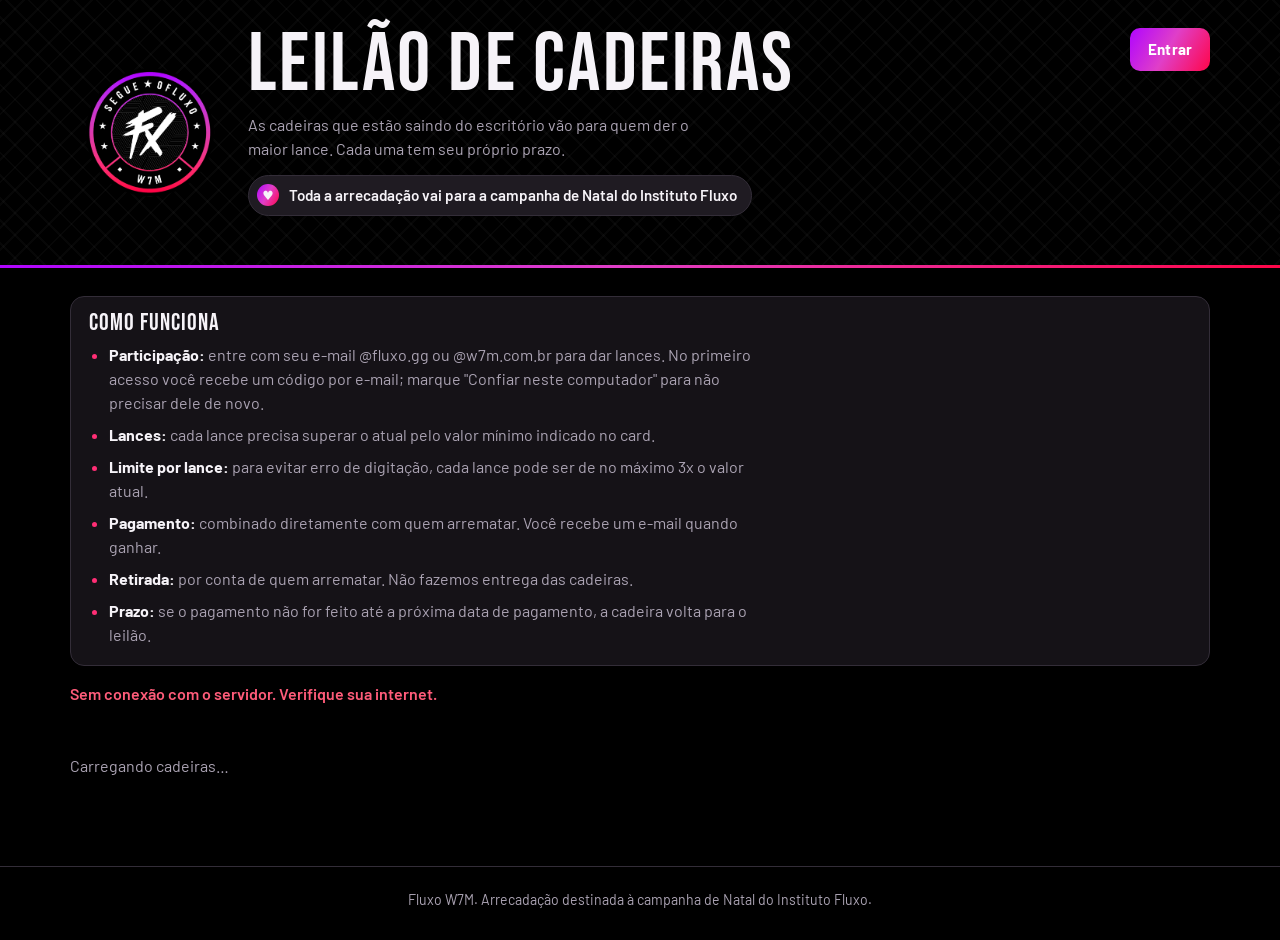
==== index.html @ a94c4317 "index.html" ====
<!doctype html>
<html lang="pt-BR">
<head>
<meta charset="utf-8">
<meta name="viewport" content="width=device-width, initial-scale=1">
<meta name="theme-color" content="#000000">
<title>Leilão de cadeiras | Fluxo W7M</title>
<link rel="icon" id="favicon" href="">
<link rel="preconnect" href="https://fonts.googleapis.com">
<link rel="preconnect" href="https://fonts.gstatic.com" crossorigin>
<link href="https://fonts.googleapis.com/css2?family=Bebas+Neue&family=Barlow:wght@400;500;600;700&display=swap" rel="stylesheet">
<style>
  /* Cores tiradas da logo: preto do escudo e o anel roxo → magenta → vermelho */
  :root {
    --preto: #000000;
    --carvao: #151217;
    --carvao-2: #1F1B22;
    --linha: #332D38;
    --texto: #F6F3F8;
    --suave: #ABA3B3;
    --roxo: #B005FF;
    --magenta: #E03FC8;
    --rosa: #FF2E75;
    --vermelho: #FF0649;
    --grad: linear-gradient(120deg, #B005FF 0%, #E03FC8 48%, #FF0649 100%);
    --ok: #5BE3A4;
    --alerta: #FF5C7A;
    --titulo: "Bebas Neue", "Oswald", Impact, "Arial Narrow", sans-serif;
    --texto-ff: "Barlow", "Segoe UI", system-ui, sans-serif;
  }
  * { box-sizing: border-box; }
  html { background: var(--preto); }
  body { margin: 0; background: var(--preto); color: var(--texto); font-family: var(--texto-ff); font-size: 16px; line-height: 1.5; }
  button { font: inherit; cursor: pointer; }
  :focus-visible { outline: 3px solid var(--magenta); outline-offset: 2px; }
  .sr { position: absolute; width: 1px; height: 1px; overflow: hidden; clip: rect(0 0 0 0); white-space: nowrap; }

  /* ---------- Topo ---------- */
  .faixa {
    position: relative;
    background:
      repeating-linear-gradient(135deg, rgba(255,255,255,.028) 0 2px, transparent 2px 16px),
      repeating-linear-gradient(45deg, rgba(255,255,255,.028) 0 2px, transparent 2px 16px),
      var(--preto);
    border-bottom: 1px solid var(--linha);
  }
  .faixa::after { content: ""; position: absolute; left: 0; right: 0; bottom: -1px; height: 3px; background: var(--grad); }
  .topo { max-width: 1180px; margin: 0 auto; padding: 28px 20px 36px; display: grid; grid-template-columns: auto 1fr auto; gap: 28px; align-items: center; }
  .logo { width: clamp(96px, 14vw, 150px); height: auto; display: block; }
  h1 { font-family: var(--titulo); font-weight: 400; font-size: clamp(2.8rem, 8vw, 5.2rem); line-height: .9; letter-spacing: .03em; margin: 0; }
  .intro { color: var(--suave); max-width: 52ch; margin: 10px 0 0; }
  .causa { display: inline-flex; align-items: center; gap: 10px; margin-top: 14px; padding: 8px 14px 8px 8px; border-radius: 999px; background: var(--carvao-2); border: 1px solid var(--linha); font-weight: 600; font-size: .95rem; }
  .causa i { width: 22px; height: 22px; border-radius: 50%; background: var(--grad); flex: none; display: grid; place-items: center; font-style: normal; font-size: .8rem; }
  .conta { display: flex; align-items: center; gap: 10px; font-size: .95rem; align-self: start; }
  .conta .email { color: var(--suave); }

  .btn { background: var(--grad); color: #fff; border: 0; border-radius: 10px; padding: 10px 18px; font-weight: 700; white-space: nowrap; letter-spacing: .01em; }
  .btn:hover { filter: brightness(1.12); }
  .btn:disabled { opacity: .5; cursor: not-allowed; filter: none; }
  .btn-sec { background: transparent; color: var(--texto); border: 1.5px solid var(--linha); border-radius: 10px; padding: 8px 14px; font-weight: 600; }
  .btn-sec:hover { border-color: var(--magenta); }
  .link { background: none; border: 0; padding: 0; color: var(--magenta); text-decoration: underline; }

  /* ---------- Regras ---------- */
  .regras { max-width: 1180px; margin: 28px auto 0; padding: 0 20px; }
  .regras .caixa { background: var(--carvao); border: 1px solid var(--linha); border-radius: 14px; }
  .regras h2 { padding: 14px 18px 8px; margin: 0; font-size: 1.5rem; letter-spacing: .04em; }
  .regras ul { margin: 0; padding: 0 18px 18px 38px; display: grid; gap: 8px; max-width: 80ch; }
  .regras li::marker { color: var(--rosa); }
  .regras li strong { color: var(--texto); }
  .regras li { color: var(--suave); }

  .aviso { max-width: 1180px; margin: 16px auto 0; padding: 0 20px; color: var(--alerta); font-weight: 600; }

  /* ---------- Cadeiras ---------- */
  .grade { max-width: 1180px; margin: 0 auto; padding: 32px 20px 72px; display: grid; grid-template-columns: repeat(auto-fill, minmax(290px, 1fr)); gap: 34px 24px; }
  .vazio { color: var(--suave); grid-column: 1 / -1; }

  .lote { position: relative; background: var(--carvao); border: 1px solid var(--linha); border-radius: 14px; display: flex; flex-direction: column; }
  .foto { aspect-ratio: 4 / 3; background: var(--carvao-2); border-radius: 13px 13px 0 0; overflow: hidden; display: grid; place-items: center; }
  .foto img { width: 100%; height: 100%; object-fit: cover; display: block; }
  .foto svg { width: 36%; color: #4A4350; }

  /* Etiqueta de preço pendurada, no gradiente do anel da logo */
  .etq-wrap { position: absolute; top: 18px; right: -10px; filter: drop-shadow(0 4px 10px rgba(0,0,0,.55)); transform: rotate(3deg); transform-origin: left center; }
  .etiqueta { position: relative; background: var(--grad); color: #fff; clip-path: polygon(16px 0, 100% 0, 100% 100%, 16px 100%, 0 50%); padding: 8px 18px 8px 30px; min-width: 150px; }
  .etiqueta::before { content: ""; position: absolute; left: 12px; top: 50%; width: 8px; height: 8px; margin-top: -4px; border-radius: 50%; background: var(--preto); }
  .etq-rotulo { display: block; font-size: .76rem; font-weight: 600; opacity: .9; }
  .etq-valor { display: block; font-family: var(--titulo); font-size: 2.1rem; line-height: 1; letter-spacing: .02em; font-variant-numeric: tabular-nums; }
  .etiqueta.mudou { animation: mudou .55s ease-out; }
  @keyframes mudou { 0% { transform: scale(1.1); } 100% { transform: scale(1); } }
  .encerrado .etiqueta { background: #3A3440; }
  .encerrado .foto img { filter: grayscale(.7); }

  .corpo { padding: 16px 18px 18px; display: flex; flex-direction: column; gap: 6px; flex: 1; }
  .corpo p { margin: 0; }
  .lote-num { font-size: .85rem; color: var(--suave); font-weight: 600; }
  h2 { font-family: var(--titulo); font-weight: 400; font-size: 1.8rem; line-height: 1; letter-spacing: .03em; margin: 0 0 2px; }
  .desc { color: var(--suave); font-size: .95rem; }
  .prazo { font-size: .95rem; margin-top: 6px !important; }
  .relogio { font-variant-numeric: tabular-nums; font-weight: 700; }
  .relogio.urgente { color: var(--rosa); }
  .data { color: var(--suave); }
  .qtd { font-size: .92rem; color: var(--suave); }
  .status { font-size: .95rem; font-weight: 700; }
  .status.ok { color: var(--ok); }
  .status.alerta { color: var(--alerta); }

  .lance { margin-top: auto; padding-top: 12px; display: flex; gap: 8px; }
  .campo { flex: 1; min-width: 0; display: flex; align-items: center; border: 1.5px solid var(--linha); border-radius: 10px; padding: 0 4px 0 12px; background: var(--carvao-2); }
  .campo:focus-within { border-color: var(--magenta); }
  .campo span { color: var(--suave); }
  .campo input { border: 0; outline: 0; background: transparent; color: var(--texto); font: inherit; font-weight: 600; width: 100%; padding: 10px 6px; font-variant-numeric: tabular-nums; }
  .min { font-size: .84rem; color: var(--suave); }

  /* ---------- Login ---------- */
  dialog { border: 1px solid var(--linha); border-radius: 16px; padding: 26px; width: calc(100% - 32px); max-width: 400px; background: var(--carvao); color: var(--texto); }
  dialog::backdrop { background: rgba(0, 0, 0, .7); }
  dialog h2 { font-size: 2.2rem; margin-bottom: 6px; }
  dialog p { margin: 0 0 14px; color: var(--suave); }
  dialog strong { color: var(--texto); }
  .entrada { width: 100%; padding: 11px 12px; border: 1.5px solid var(--linha); border-radius: 10px; background: var(--carvao-2); color: var(--texto); font: inherit; margin-bottom: 14px; }
  .entrada:focus { outline: 0; border-color: var(--magenta); }
  .entrada.codigo { font-size: 1.5rem; letter-spacing: .45em; text-align: center; font-variant-numeric: tabular-nums; }
  .acoes { display: flex; gap: 10px; align-items: center; flex-wrap: wrap; }
.confiar { display: grid; grid-template-columns: auto 1fr; gap: 2px 10px; align-items: center; margin: -2px 0 16px; font-weight: 600; cursor: pointer; }
  .confiar input { width: 18px; height: 18px; accent-color: var(--magenta); margin: 0; }
  .confiar span { grid-column: 2; font-weight: 400; font-size: .85rem; color: var(--suave); }
  .erro { color: var(--alerta); font-weight: 600; min-height: 1.5em; margin: 10px 0 0 !important; }

  .toast { position: fixed; left: 50%; bottom: 24px; transform: translate(-50%, 20px); background: var(--texto); color: var(--preto); font-weight: 600; padding: 12px 18px; border-radius: 10px; max-width: calc(100% - 32px); opacity: 0; pointer-events: none; transition: opacity .2s, transform .2s; }
  .toast.visivel { opacity: 1; transform: translate(-50%, 0); }
  .toast.erro-toast { background: var(--vermelho); color: #fff; }

  footer { border-top: 1px solid var(--linha); color: var(--suave); font-size: .88rem; text-align: center; padding: 22px 20px 30px; }

  @media (max-width: 720px) {
    .topo { grid-template-columns: auto 1fr; gap: 16px 18px; padding-top: 20px; }
    .topo > .conta { grid-column: 1 / -1; grid-row: 1; justify-self: end; }
    .topo > .texto-topo { grid-column: 1 / -1; }
    .logo { width: 88px; }
    .causa { border-radius: 14px; align-items: flex-start; }
  }
  @media (prefers-reduced-motion: reduce) {
    .etiqueta.mudou { animation: none; }
    .toast { transition: none; }
  }
</style>
</head>
<body>

<div class="faixa">
  <header class="topo">
    <img class="logo" id="logo" src="[data-uri]" alt="Fluxo W7M">
    <div class="texto-topo">
      <h1>Leilão de cadeiras</h1>
      <p class="intro">As cadeiras que estão saindo do escritório vão para quem der o maior lance. Cada uma tem seu próprio prazo.</p>
      <p class="causa"><i aria-hidden="true">♥</i>Toda a arrecadação vai para a campanha de Natal do Instituto Fluxo</p>
    </div>
    <div class="conta" id="conta"></div>
  </header>
</div>

<section class="regras" aria-label="Regras do leilão">
  <div class="caixa">
    <h2>Como funciona</h2>
    <ul>
      <li><strong>Participação:</strong> entre com seu e-mail @fluxo.gg ou @w7m.com.br para dar lances. No primeiro acesso você recebe um código por e-mail; marque "Confiar neste computador" para não precisar dele de novo.</li>
      <li><strong>Lances:</strong> cada lance precisa superar o atual pelo valor mínimo indicado no card.</li>
      <li id="regra-limite"><strong>Limite por lance:</strong> para evitar erro de digitação, cada lance pode ser de no máximo 3x o valor atual.</li>
      <li id="regra-prorroga" hidden></li>
      <li><strong>Pagamento:</strong> combinado diretamente com quem arrematar. Você recebe um e-mail quando ganhar.</li>
      <li><strong>Retirada:</strong> por conta de quem arrematar. Não fazemos entrega das cadeiras.</li>
      <li><strong>Prazo:</strong> se o pagamento não for feito até a próxima data de pagamento, a cadeira volta para o leilão.</li>
    </ul>
  </div>
</section>

<p class="aviso" id="aviso" role="alert" hidden></p>

<main class="grade" id="grade" aria-live="polite">
  <p class="vazio">Carregando cadeiras…</p>
</main>

<footer>Fluxo W7M. Arrecadação destinada à campanha de Natal do Instituto Fluxo.</footer>

<dialog id="login" aria-labelledby="login-titulo">
  <h2 id="login-titulo">Entrar</h2>
  <form id="passo1">
    <p>Use seu e-mail @fluxo.gg ou @w7m.com.br. Vamos enviar um código de 6 dígitos para confirmar.</p>
    <label class="sr" for="email">E-mail corporativo</label>
    <input class="entrada" id="email" type="email" autocomplete="email" placeholder="voce@fluxo.gg" required>
    <div class="acoes">
      <button class="btn" type="submit">Continuar</button>
      <button class="btn-sec" type="button" data-fechar>Cancelar</button>
    </div>
  </form>
  <form id="passo2" hidden>
    <p>Digite o código enviado para <strong id="email-enviado"></strong>.</p>
    <label class="sr" for="codigo">Código</label>
    <input class="entrada codigo" id="codigo" inputmode="numeric" autocomplete="one-time-code" maxlength="6" required>
    <label class="confiar"><input type="checkbox" id="confiar" checked> Confiar neste computador <span>Não pedir código de novo neste navegador por 90 dias. Desmarque em computadores compartilhados.</span></label>
    <div class="acoes">
      <button class="btn" type="submit">Entrar</button>
      <button class="link" type="button" id="trocar-email">Usar outro e-mail</button>
    </div>
  </form>
  <p class="erro" id="erro-login" role="alert"></p>
</dialog>

<div class="toast" id="toast" role="status" aria-live="polite"></div>

<script>
  /* ===== Configuração ===== */
  const API_URL = 'https://script.google.com/macros/s/AKfycbynRwcFIczvZDJxloU6Pd7T9R0uLEcci5AdO_W9Nl7tfOy12jbIiubH8fIMwe51imMV/exec';
  const ATUALIZAR_A_CADA_MS = 15000;

  /* ===== Estado ===== */
  const $ = (s, el = document) => el.querySelector(s);
  const brl = new Intl.NumberFormat('pt-BR', { style: 'currency', currency: 'BRL' });
  const fmtData = new Intl.DateTimeFormat('pt-BR', { weekday: 'short', day: '2-digit', month: '2-digit', hour: '2-digit', minute: '2-digit' });
  const CADEIRA_SVG = '<svg viewBox="0 0 64 64" fill="none" stroke="currentColor" stroke-width="3" stroke-linecap="round" stroke-linejoin="round" aria-hidden="true"><path d="M21 8h22v22H21z"/><path d="M15 34h34"/><path d="M32 34v12"/><path d="M20 54l12-8 12 8"/><circle cx="20" cy="56" r="2"/><circle cx="44" cy="56" r="2"/><circle cx="32" cy="57" r="2"/></svg>';

  let token = ler('leilao_token');
  let emailLogado = ler('leilao_email');
  let offset = 0;
  let itens = [];
  let carregando = false;

  function ler(k) {
    try { return localStorage.getItem(k) || sessionStorage.getItem(k); } catch { return null; }
  }
  function gravar(k, v, persistente = true) {
    try {
      localStorage.removeItem(k); sessionStorage.removeItem(k);
      if (v != null) (persistente ? localStorage : sessionStorage).setItem(k, v);
    } catch {}
  }
  function esc(s) { return String(s ?? '').replace(/[&<>"']/g, c => ({ '&': '&amp;', '<': '&lt;', '>': '&gt;', '"': '&quot;', "'": '&#39;' }[c])); }

  /* ===== API ===== */
  async function api(action, dados = {}) {
    let r;
    try {
      // Sem header Content-Type para evitar preflight de CORS no Apps Script
      r = await fetch(API_URL, { method: 'POST', body: JSON.stringify({ action, ...dados }) });
    } catch {
      throw new Error('Sem conexão com o servidor. Verifique sua internet.');
    }
    const j = await r.json().catch(() => ({ ok: false, erro: 'Resposta inválida do servidor.' }));
    if (!j.ok) throw new Error(j.erro || 'Algo deu errado.');
    return j;
  }

  async function carregar() {
    if (carregando) return;
    carregando = true;
    try {
      const r = await api('listar', { token });
      offset = new Date(r.agora).getTime() - Date.now();
      if (token && !r.email) sairLocal();
      itens = r.itens;
      const min = r.regras && r.regras.antiSnipeMin;
      const rp = $('#regra-prorroga');
      rp.hidden = !min;
      if (min) rp.innerHTML = `<strong>Último minuto:</strong> um lance nos últimos ${min} minutos prorroga o prazo daquela cadeira em ${min} minutos.`;
      const mult = r.regras && r.regras.multiploMax;
      if (mult) $('#regra-limite').innerHTML = `<strong>Limite por lance:</strong> para evitar erro de digitação, cada lance pode ser de no máximo ${mult}x o valor atual.`;
      render();
      $('#aviso').hidden = true;
    } catch (e) {
      $('#aviso').textContent = e.message;
      $('#aviso').hidden = false;
    } finally {
      carregando = false;
    }
  }

  /* ===== Renderização ===== */
  function render() {
    const grade = $('#grade');
    if (!itens.length) {
      grade.innerHTML = '<p class="vazio">Nenhuma cadeira no leilão por enquanto.</p>';
      return;
    }
    const vazio = $('.vazio', grade);
    if (vazio) vazio.remove();

    const cards = itens.map(it => {
      let card = grade.querySelector(`[data-id="${CSS.escape(it.id)}"]`);
      if (!card) card = criarCard(it);
      atualizarCard(card, it);
      return card;
    });
    grade.querySelectorAll('.lote').forEach(c => {
      if (!itens.some(it => it.id === c.dataset.id)) c.remove();
    });
    // Mantém a ordem do servidor (encerra primeiro no topo), mexendo no DOM só se mudou
    const atual = [...grade.querySelectorAll('.lote')].map(c => c.dataset.id).join('|');
    if (atual !== itens.map(it => it.id).join('|')) cards.forEach(c => grade.appendChild(c));
    tick();
  }

  function criarCard(it) {
    const art = document.createElement('article');
    art.className = 'lote';
    art.dataset.id = it.id;
    const idCampo = 'v-' + it.id.replace(/[^\w-]/g, '_');
    art.innerHTML = `
      <div class="foto">${it.foto ? `<img src="${esc(it.foto)}" alt="${esc(it.nome)}" loading="lazy">` : CADEIRA_SVG}</div>
      <div class="etq-wrap"><div class="etiqueta"><span class="etq-rotulo"></span><span class="etq-valor"></span></div></div>
      <div class="corpo">
        <p class="lote-num">Lote ${esc(it.id)}</p>
        <h2>${esc(it.nome)}</h2>
        ${it.descricao ? `<p class="desc">${esc(it.descricao)}</p>` : ''}
        <p class="prazo"><span class="relogio"></span> <span class="data"></span></p>
        <p class="qtd"></p>
        <p class="status"></p>
        <form class="lance" novalidate>
          <label class="sr" for="${idCampo}">Valor do lance para ${esc(it.nome)}</label>
          <div class="campo"><span>R$</span><input id="${idCampo}" inputmode="decimal" autocomplete="off"></div>
          <button class="btn" type="submit">Dar lance</button>
        </form>
        <p class="min"></p>
      </div>`;
    const input = $('input', art);
    input.addEventListener('input', () => { input.dataset.editado = '1'; });
    $('form', art).addEventListener('submit', ev => enviarLance(ev, art));
    const img = $('img', art);
    if (img) img.addEventListener('error', () => { $('.foto', art).innerHTML = CADEIRA_SVG; });
    return art;
  }

  function atualizarCard(card, it) {
    card.classList.toggle('encerrado', it.encerrado);

    const valEl = $('.etq-valor', card);
    const novo = brl.format(it.lanceAtual ?? it.lanceInicial);
    if (valEl.textContent && valEl.textContent !== novo) piscar($('.etiqueta', card));
    valEl.textContent = novo;
    $('.etq-rotulo', card).textContent = it.totalLances
      ? (it.encerrado ? 'Valor final' : 'Lance atual')
      : 'Lance inicial';

    $('.qtd', card).textContent = it.totalLances === 0 ? 'Nenhum lance ainda'
      : it.totalLances === 1 ? '1 lance' : `${it.totalLances} lances`;

    let txt = '', cls = '';
    if (it.encerrado) {
      if (it.souLider) { txt = 'Você arrematou esta cadeira'; cls = 'ok'; }
      else if (it.totalLances) txt = it.lider ? `Arrematada por ${it.lider}` : 'Arrematada';
      else txt = 'Encerrada sem lances';
    } else if (it.souLider) { txt = 'Você está na frente'; cls = 'ok'; }
    else if (it.meuMaiorLance) { txt = 'Seu lance foi coberto'; cls = 'alerta'; }
    else if (it.totalLances && it.lider) txt = `Na frente: ${it.lider}`;
    const st = $('.status', card);
    st.textContent = txt;
    st.className = 'status ' + cls;
    st.hidden = !txt;

    const rel = $('.relogio', card);
    if (rel.dataset.fim !== it.encerraEm) { rel.dataset.fim = it.encerraEm; delete rel.dataset.fechou; }
    const dataFim = fmtData.format(new Date(it.encerraEm));
    $('.data', card).textContent = it.encerrado ? `em ${dataFim}` : `(até ${dataFim})`;

    const form = $('form', card), input = $('input', card), btn = $('button', card), min = $('.min', card);
    form.hidden = it.encerrado;
    min.hidden = it.encerrado;
    min.textContent = `Lance mínimo: ${brl.format(it.minimo)}`;
    if (document.activeElement !== input && (!input.dataset.editado || lerValor(input.value) < it.minimo)) {
      input.value = paraCampo(it.minimo);
      delete input.dataset.editado;
    }
    if (!btn.dataset.confirmar && !btn.disabled) btn.textContent = token ? 'Dar lance' : 'Entrar para dar lance';
  }

  function piscar(el) {
    el.classList.remove('mudou');
    void el.offsetWidth;
    el.classList.add('mudou');
  }

  /* ===== Contagem regressiva ===== */
  function duracao(ms) {
    const s = Math.floor(ms / 1000);
    const d = Math.floor(s / 86400), h = Math.floor(s % 86400 / 3600), m = Math.floor(s % 3600 / 60), seg = s % 60;
    if (d > 0) return `${d}d ${h}h`;
    if (h > 0) return `${h}h ${String(m).padStart(2, '0')}min`;
    return `${m}min ${String(seg).padStart(2, '0')}s`;
  }

  function tick() {
    const agora = Date.now() + offset;
    document.querySelectorAll('.relogio').forEach(el => {
      if (!el.dataset.fim) return;
      const ms = new Date(el.dataset.fim).getTime() - agora;
      if (ms <= 0) {
        el.textContent = 'Encerrado';
        el.classList.remove('urgente');
        if (!el.dataset.fechou) { el.dataset.fechou = '1'; setTimeout(carregar, 1500); }
        return;
      }
      el.textContent = 'Encerra em ' + duracao(ms);
      el.classList.toggle('urgente', ms < 3600000);
    });
  }

  /* ===== Lances ===== */
  function lerValor(s) {
    s = String(s || '').trim().replace(/[^\d.,]/g, '');
    if (s.includes(',')) s = s.replace(/\./g, '').replace(',', '.');
    else if (/^\d{1,3}(\.\d{3})+$/.test(s)) s = s.replace(/\./g, '');
    return Number(s);
  }

  function paraCampo(v) {
    return Number.isInteger(v) ? String(v) : v.toFixed(2).replace('.', ',');
  }

  function voltarBotao(btn) {
    clearTimeout(btn._t);
    delete btn.dataset.confirmar;
    btn.disabled = false;
    btn.textContent = token ? 'Dar lance' : 'Entrar para dar lance';
  }

  async function enviarLance(ev, card) {
    ev.preventDefault();
    if (!token) { abrirLogin(); return; }

    const it = itens.find(x => x.id === card.dataset.id);
    const input = $('input', card), btn = $('button', card);
    const valor = lerValor(input.value);
    if (!(valor > 0)) { toast('Digite o valor do lance.', true); input.focus(); return; }
    if (valor < it.minimo) { toast(`O lance mínimo é ${brl.format(it.minimo)}.`, true); input.focus(); return; }
    if (it.maximo && valor > it.maximo) { toast(`Confira o valor: o limite deste lance é ${brl.format(it.maximo)}.`, true); input.focus(); return; }

    // Primeiro clique pede confirmação, segundo envia
    if (btn.dataset.confirmar !== String(valor)) {
      btn.dataset.confirmar = String(valor);
      btn.textContent = `Confirmar ${brl.format(valor)}`;
      clearTimeout(btn._t);
      btn._t = setTimeout(() => voltarBotao(btn), 5000);
      return;
    }

    clearTimeout(btn._t);
    btn.disabled = true;
    btn.textContent = 'Enviando…';
    try {
      await api('darLance', { token, cadeiraId: it.id, valor });
      toast(`Lance de ${brl.format(valor)} registrado.`);
      delete input.dataset.editado;
    } catch (e) {
      toast(e.message, true);
      if (/sessão/i.test(e.message)) { sairLocal(); abrirLogin(); }
    } finally {
      voltarBotao(btn);
      await carregar();
    }
  }

  /* ===== Login ===== */
  const dlg = $('#login');

  function passo(n) {
    $('#passo1').hidden = n !== 1;
    $('#passo2').hidden = n !== 2;
    $('#erro-login').textContent = '';
  }

  function abrirLogin() {
    passo(1);
    dlg.showModal();
    $('#email').focus();
  }

  $('#passo1').addEventListener('submit', async ev => {
    ev.preventDefault();
    const btn = $('button[type=submit]', ev.target);
    btn.disabled = true; btn.textContent = 'Entrando…';
    $('#erro-login').textContent = '';
    try {
      const email = $('#email').value.trim();
      const r = await api('entrar', { email });
      if (r.precisaCodigo) {
        $('#email-enviado').textContent = email;
        passo(2);
        $('#codigo').value = '';
        $('#codigo').focus();
      } else {
        concluirLogin(r);
      }
    } catch (e) {
      $('#erro-login').textContent = e.message;
    } finally {
      btn.disabled = false; btn.textContent = 'Continuar';
    }
  });

  $('#passo2').addEventListener('submit', async ev => {
    ev.preventDefault();
    const btn = $('button[type=submit]', ev.target);
    btn.disabled = true; btn.textContent = 'Verificando…';
    $('#erro-login').textContent = '';
    try {
      const r = await api('validarCodigo', { email: $('#email').value.trim(), codigo: $('#codigo').value, confiar: $('#confiar').checked });
      concluirLogin(r);
    } catch (e) {
      $('#erro-login').textContent = e.message;
    } finally {
      btn.disabled = false; btn.textContent = 'Entrar';
    }
  });

  function concluirLogin(r) {
    token = r.token; emailLogado = r.email;
    const lembrar = r.confiar !== false;
    gravar('leilao_token', token, lembrar); gravar('leilao_email', emailLogado, lembrar);
    dlg.close();
    atualizarConta();
    toast('Pronto, você já pode dar lances.');
    carregar();
  }

  $('#trocar-email').addEventListener('click', () => { passo(1); $('#email').focus(); });
  dlg.querySelectorAll('[data-fechar]').forEach(b => b.addEventListener('click', () => dlg.close()));

  function atualizarConta() {
    $('#conta').innerHTML = token
      ? `<span class="email">${esc(emailLogado)}</span><button class="btn-sec" type="button" data-acao="sair">Sair</button>`
      : `<button class="btn" type="button" data-acao="entrar">Entrar</button>`;
    document.querySelectorAll('.lance button').forEach(b => { if (!b.dataset.confirmar && !b.disabled) voltarBotao(b); });
  }

  $('#conta').addEventListener('click', async ev => {
    const acao = ev.target.dataset.acao;
    if (acao === 'entrar') abrirLogin();
    if (acao === 'sair') {
      const t = token;
      sairLocal();
      carregar();
      try { await api('sair', { token: t }); } catch {}
    }
  });

  function sairLocal() {
    token = null; emailLogado = null;
    gravar('leilao_token', null); gravar('leilao_email', null);
    atualizarConta();
  }

  /* ===== Aviso rápido ===== */
  function toast(msg, erro = false) {
    const t = $('#toast');
    t.textContent = msg;
    t.classList.toggle('erro-toast', erro);
    t.classList.add('visivel');
    clearTimeout(t._t);
    t._t = setTimeout(() => t.classList.remove('visivel'), 3500);
  }

  /* ===== Início ===== */
  $('#favicon').href = $('#logo').src;
  atualizarConta();
  if (API_URL.startsWith('COLE_AQUI')) {
    $('#grade').innerHTML = '<p class="vazio">Falta configurar: cole a URL do Apps Script na constante API_URL deste arquivo.</p>';
  } else {
    carregar();
    setInterval(tick, 1000);
    setInterval(() => { if (!document.hidden) carregar(); }, ATUALIZAR_A_CADA_MS);
    document.addEventListener('visibilitychange', () => { if (!document.hidden) carregar(); });
  }
</script>
</body>
</html>
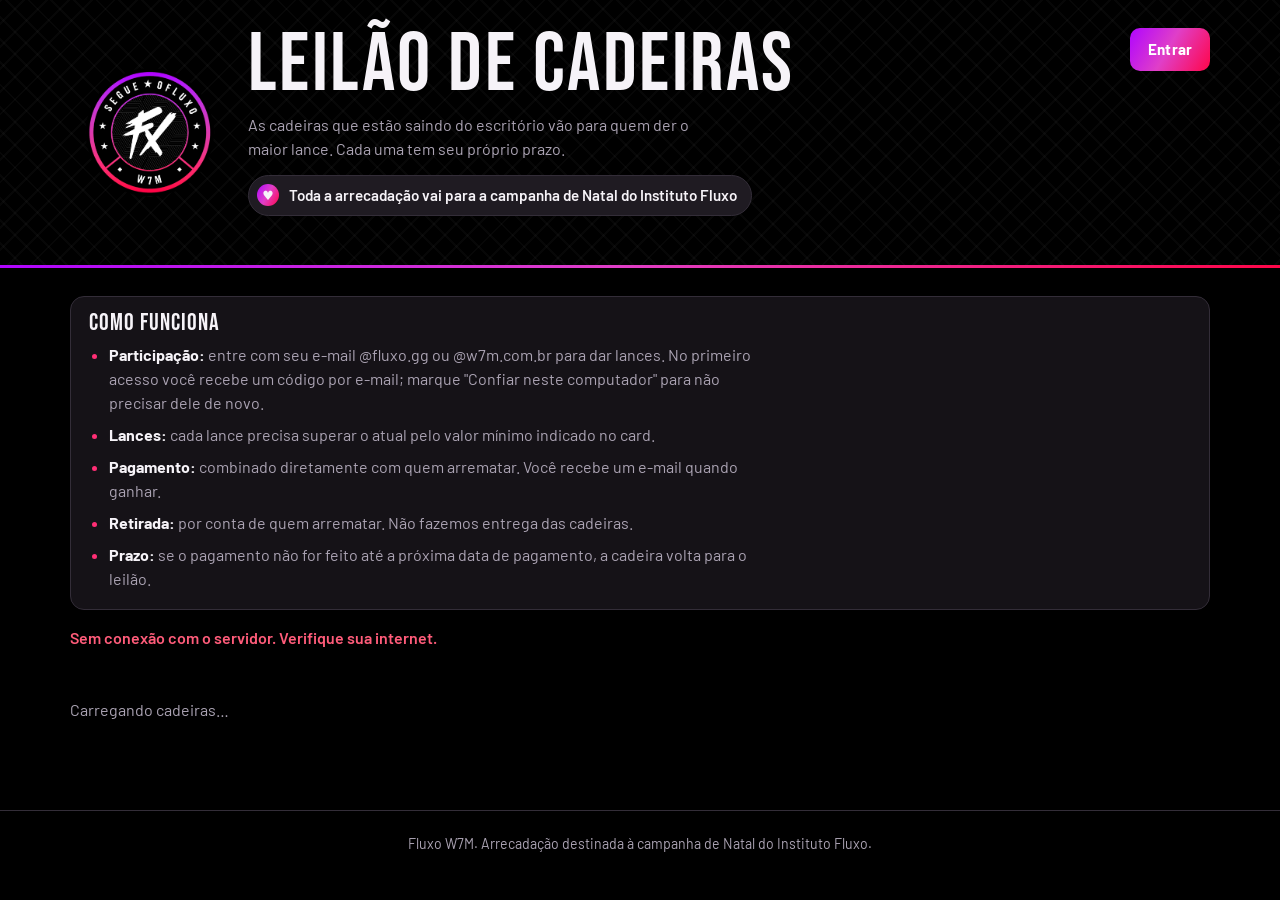
==== commit aacd4b9b: "Add files via upload" ====
--- a/index.html
+++ b/index.html
@@ -77,8 +77,8 @@
   .vazio { color: var(--suave); grid-column: 1 / -1; }
 
   .lote { position: relative; background: var(--carvao); border: 1px solid var(--linha); border-radius: 14px; display: flex; flex-direction: column; }
-  .foto { aspect-ratio: 4 / 3; background: var(--carvao-2); border-radius: 13px 13px 0 0; overflow: hidden; display: grid; place-items: center; }
-  .foto img { width: 100%; height: 100%; object-fit: cover; display: block; }
+  .foto { aspect-ratio: 1 / 1; background: var(--carvao-2); border-radius: 13px 13px 0 0; overflow: hidden; display: grid; place-items: center; }
+  .foto img { width: 100%; height: 100%; object-fit: contain; display: block; }
   .foto svg { width: 36%; color: #4A4350; }
 
   /* Etiqueta de preço pendurada, no gradiente do anel da logo */
@@ -167,7 +167,6 @@
     <ul>
       <li><strong>Participação:</strong> entre com seu e-mail @fluxo.gg ou @w7m.com.br para dar lances. No primeiro acesso você recebe um código por e-mail; marque "Confiar neste computador" para não precisar dele de novo.</li>
       <li><strong>Lances:</strong> cada lance precisa superar o atual pelo valor mínimo indicado no card.</li>
-      <li id="regra-limite"><strong>Limite por lance:</strong> para evitar erro de digitação, cada lance pode ser de no máximo 3x o valor atual.</li>
       <li id="regra-prorroga" hidden></li>
       <li><strong>Pagamento:</strong> combinado diretamente com quem arrematar. Você recebe um e-mail quando ganhar.</li>
       <li><strong>Retirada:</strong> por conta de quem arrematar. Não fazemos entrega das cadeiras.</li>
@@ -264,8 +263,6 @@
       const rp = $('#regra-prorroga');
       rp.hidden = !min;
       if (min) rp.innerHTML = `<strong>Último minuto:</strong> um lance nos últimos ${min} minutos prorroga o prazo daquela cadeira em ${min} minutos.`;
-      const mult = r.regras && r.regras.multiploMax;
-      if (mult) $('#regra-limite').innerHTML = `<strong>Limite por lance:</strong> para evitar erro de digitação, cada lance pode ser de no máximo ${mult}x o valor atual.`;
       render();
       $('#aviso').hidden = true;
     } catch (e) {
@@ -433,7 +430,6 @@
     const valor = lerValor(input.value);
     if (!(valor > 0)) { toast('Digite o valor do lance.', true); input.focus(); return; }
     if (valor < it.minimo) { toast(`O lance mínimo é ${brl.format(it.minimo)}.`, true); input.focus(); return; }
-    if (it.maximo && valor > it.maximo) { toast(`Confira o valor: o limite deste lance é ${brl.format(it.maximo)}.`, true); input.focus(); return; }
 
     // Primeiro clique pede confirmação, segundo envia
     if (btn.dataset.confirmar !== String(valor)) {
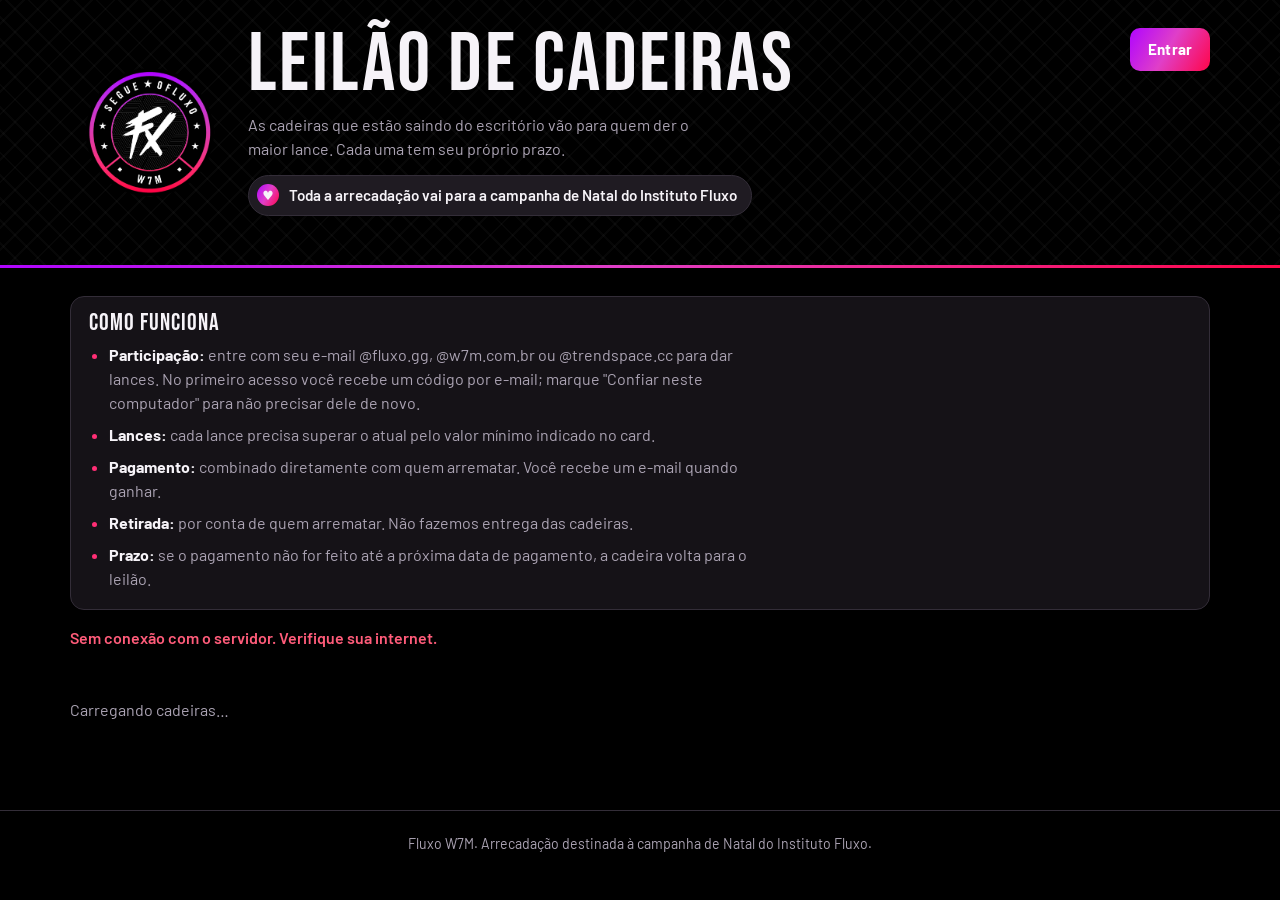
==== commit 26376efc: "Add files via upload" ====
--- a/index.html
+++ b/index.html
@@ -165,7 +165,7 @@
   <div class="caixa">
     <h2>Como funciona</h2>
     <ul>
-      <li><strong>Participação:</strong> entre com seu e-mail @fluxo.gg ou @w7m.com.br para dar lances. No primeiro acesso você recebe um código por e-mail; marque "Confiar neste computador" para não precisar dele de novo.</li>
+      <li><strong>Participação:</strong> entre com seu e-mail @fluxo.gg, @w7m.com.br ou @trendspace.cc para dar lances. No primeiro acesso você recebe um código por e-mail; marque "Confiar neste computador" para não precisar dele de novo.</li>
       <li><strong>Lances:</strong> cada lance precisa superar o atual pelo valor mínimo indicado no card.</li>
       <li id="regra-prorroga" hidden></li>
       <li><strong>Pagamento:</strong> combinado diretamente com quem arrematar. Você recebe um e-mail quando ganhar.</li>
@@ -186,7 +186,7 @@
 <dialog id="login" aria-labelledby="login-titulo">
   <h2 id="login-titulo">Entrar</h2>
   <form id="passo1">
-    <p>Use seu e-mail @fluxo.gg ou @w7m.com.br. Vamos enviar um código de 6 dígitos para confirmar.</p>
+    <p>Use seu e-mail @fluxo.gg, @w7m.com.br ou @trendspace.cc. Vamos enviar um código de 6 dígitos para confirmar.</p>
     <label class="sr" for="email">E-mail corporativo</label>
     <input class="entrada" id="email" type="email" autocomplete="email" placeholder="voce@fluxo.gg" required>
     <div class="acoes">
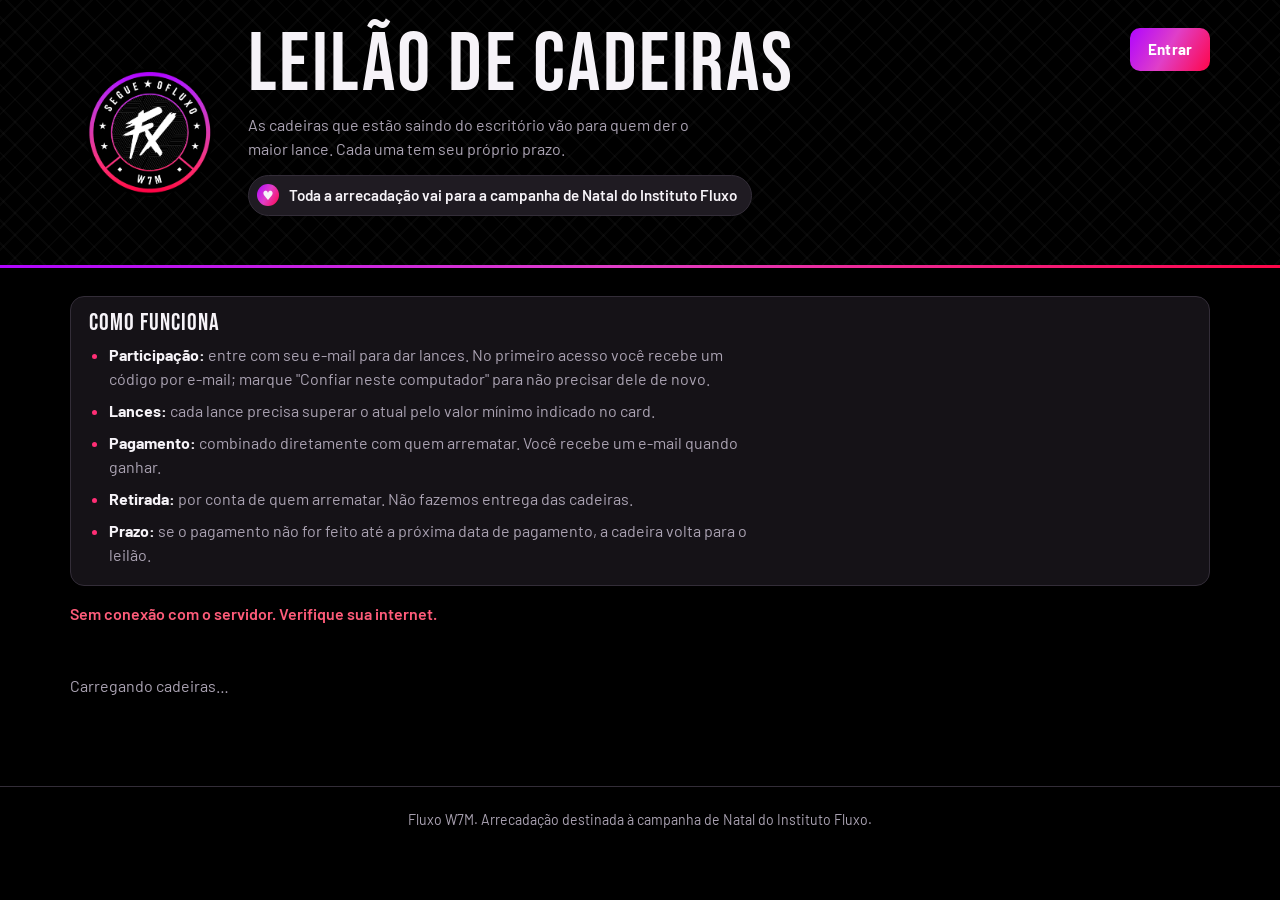
==== commit 03aac720: "Add files via upload" ====
--- a/index.html
+++ b/index.html
@@ -165,7 +165,7 @@
   <div class="caixa">
     <h2>Como funciona</h2>
     <ul>
-      <li><strong>Participação:</strong> entre com seu e-mail @fluxo.gg, @w7m.com.br ou @trendspace.cc para dar lances. No primeiro acesso você recebe um código por e-mail; marque "Confiar neste computador" para não precisar dele de novo.</li>
+      <li><strong>Participação:</strong> entre com seu e-mail para dar lances. No primeiro acesso você recebe um código por e-mail; marque "Confiar neste computador" para não precisar dele de novo.</li>
       <li><strong>Lances:</strong> cada lance precisa superar o atual pelo valor mínimo indicado no card.</li>
       <li id="regra-prorroga" hidden></li>
       <li><strong>Pagamento:</strong> combinado diretamente com quem arrematar. Você recebe um e-mail quando ganhar.</li>
@@ -186,9 +186,9 @@
 <dialog id="login" aria-labelledby="login-titulo">
   <h2 id="login-titulo">Entrar</h2>
   <form id="passo1">
-    <p>Use seu e-mail @fluxo.gg, @w7m.com.br ou @trendspace.cc. Vamos enviar um código de 6 dígitos para confirmar.</p>
+    <p>Digite seu e-mail. Vamos enviar um código de 6 dígitos para confirmar.</p>
     <label class="sr" for="email">E-mail corporativo</label>
-    <input class="entrada" id="email" type="email" autocomplete="email" placeholder="voce@fluxo.gg" required>
+    <input class="entrada" id="email" type="email" autocomplete="email" placeholder="seu@email.com" required>
     <div class="acoes">
       <button class="btn" type="submit">Continuar</button>
       <button class="btn-sec" type="button" data-fechar>Cancelar</button>
